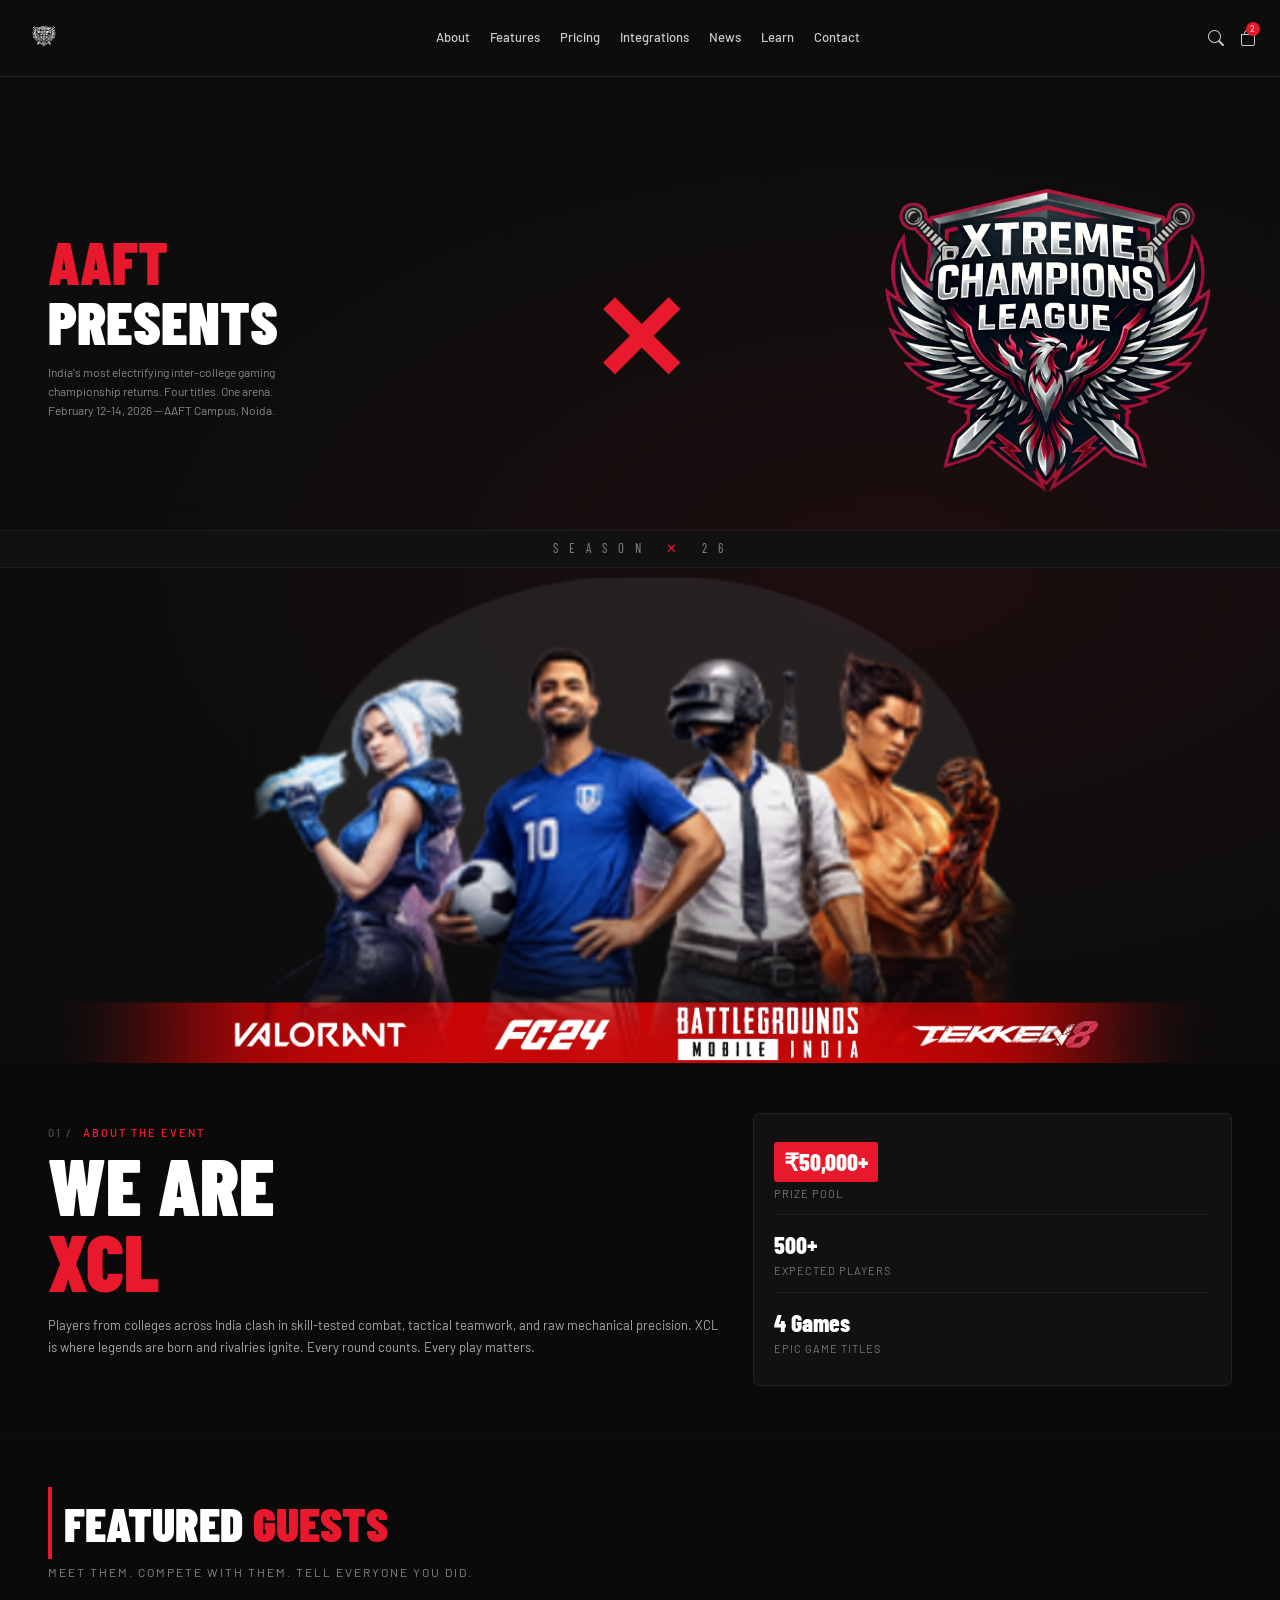
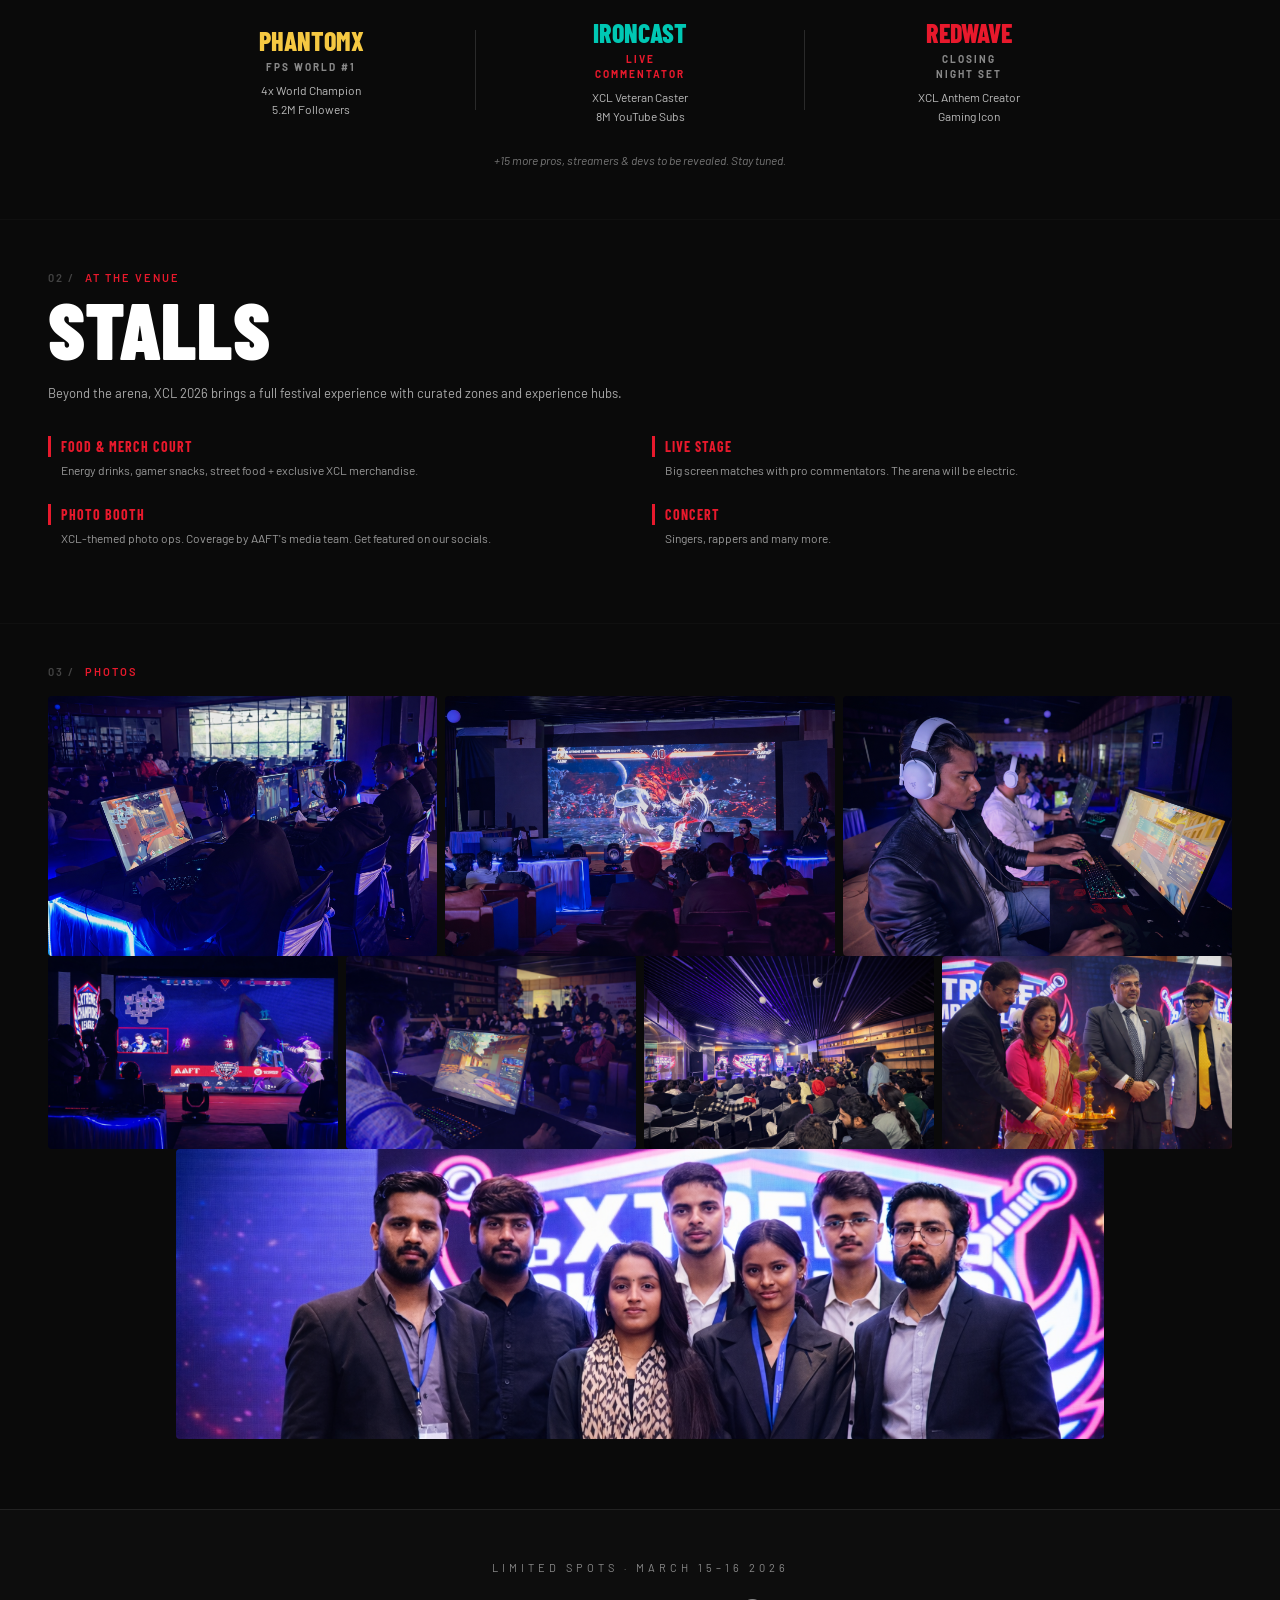
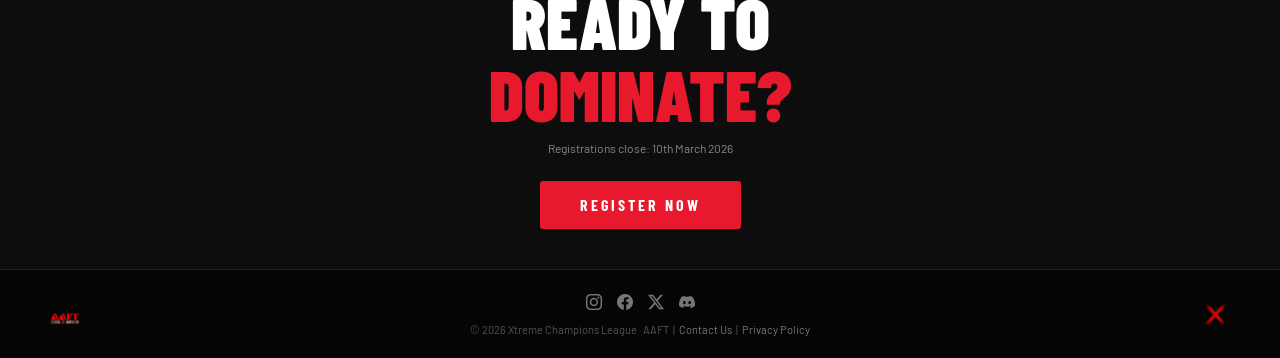
==== index.html @ 791c1e03 "Add initial index.html for XCL event webpage This is the initial commit of the index.html file, whic" ====
<!DOCTYPE html>
<html lang="en">
<head>
  <meta charset="UTF-8" />
  <meta name="viewport" content="width=device-width, initial-scale=1.0"/>
  <title>XCL – Xtreme Champions League</title>
  <link href="https://cdn.jsdelivr.net/npm/bootstrap@5.3.3/dist/css/bootstrap.min.css" rel="stylesheet"/>
  <link href="https://fonts.googleapis.com/css2?family=Barlow+Condensed:wght@400;600;700;800;900&family=Barlow:wght@400;500;600&display=swap" rel="stylesheet"/>
  <link rel="stylesheet" href="https://cdn.jsdelivr.net/npm/bootstrap-icons@1.11.3/font/bootstrap-icons.min.css"/>
  <link rel="stylesheet" href="style.css">
</head>
<body>


<!-- ════════════════════════════════════════════════════════════
     NAVBAR
     Logo left · nav links centre · search + cart right
     ════════════════════════════════════════════════════════════ -->
<nav class="top-nav">
  <div class="container-fluid px-4">
    <div class="d-flex align-items-center justify-content-between">

      <img src="images/LOGO B-W.png" height="56" alt="AAFT" class="me-4">

      <div class="d-none d-md-flex">
        <a class="nav-link" href="#">About</a>
        <a class="nav-link" href="#">Features</a>
        <a class="nav-link" href="#">Pricing</a>
        <a class="nav-link" href="#">Integrations</a>
        <a class="nav-link" href="#">News</a>
        <a class="nav-link" href="#">Learn</a>
        <a class="nav-link" href="#">Contact</a>
      </div>

      <div class="d-flex align-items-center gap-3">
        <a href="#" style="color:#ccc;"><i class="bi bi-search"></i></a>
        <a href="#" class="position-relative" style="color:#ccc;">
          <i class="bi bi-bag"></i>
          <span class="cart-badge">2</span>
        </a>
      </div>

    </div>
  </div>
</nav>


<!-- ════════════════════════════════════════════════════════════
     HERO
     Three-column layout: text | ✕ | XCL logo
     Below: season bar → full-width character art
     ════════════════════════════════════════════════════════════ -->
<section class="hero-section">
  <div class="container-fluid px-4 px-md-5">
    <div class="row align-items-center py-4">

      <!-- Left: AAFT PRESENTS text + event description -->
      <div class="col-12 col-md-4 mb-4 mb-md-0">
        <div class="hero-presents">
          <span class="aaft-red">AAFT</span><br>PRESENTS
        </div>
        <p class="hero-desc">
          India's most electrifying inter-college gaming championship returns.
          Four titles. One arena.<br>
          February 12–14, 2026 — AAFT Campus, Noida.
        </p>
      </div>

      <!-- Centre: large ✕ separator -->
      <div class="col-12 col-md-4 text-center mb-4 mb-md-0">
        <div class="hero-x">✕</div>
      </div>

      <!-- Right: XCL logo mark -->
      <div class="col-12 col-md-4 text-center">
        <img src="images/xcl 2.0 final (1).png" class="xcl-logo-img" alt="Xtreme Champions League">
      </div>

    </div>
  </div>

  <!-- Season identifier strip -->
  <div class="season-bar">
    S E A S O N &nbsp; <span>✕</span> &nbsp; 2 6
  </div>

  <!-- Full-width game character artwork -->
  <div class="hero-characters">
    <img src="images/GAME PLAYER.png" alt="Game Characters">
  </div>

</section>


<!-- ════════════════════════════════════════════════════════════
     ABOUT — WE ARE XCL   [01 / 03]
     Left: headline + copy · Right: key stats card
     ════════════════════════════════════════════════════════════ -->
<section class="about-section">
  <div class="container-fluid px-4 px-md-5">
    <div class="row align-items-center">

      <div class="col-md-7">
        <div class="section-label"><span class="section-number">01 /</span> ABOUT THE EVENT</div>
        <div class="big-title">
          WE ARE<br>
          <span class="red">XCL</span>
        </div>
        <p class="about-desc">
          Players from colleges across India clash in skill-tested combat, tactical teamwork,
          and raw mechanical precision. XCL is where legends are born and rivalries ignite.
          Every round counts. Every play matters.
        </p>
      </div>

      <div class="col-md-5 mt-4 mt-md-0">
        <div class="stats-card">
          <div class="stat-item">
            <div class="stat-value highlight">₹50,000+</div>
            <div class="stat-label mt-1">Prize pool</div>
          </div>
          <div class="stat-item">
            <div class="stat-value">500+</div>
            <div class="stat-label">Expected players</div>
          </div>
          <div class="stat-item">
            <div class="stat-value">4 Games</div>
            <div class="stat-label">Epic game titles</div>
          </div>
        </div>
      </div>

    </div>
  </div>
</section>

<hr class="section-divider"/>


<!-- ════════════════════════════════════════════════════════════
     FEATURED GUESTS
     Red left-border heading · three guests · vertical dividers
     Name colours: gold / teal / red
     ════════════════════════════════════════════════════════════ -->
<section class="guests-section">
  <div class="container-fluid px-4 px-md-5">

    <div class="section-header-line mb-0">
      <div class="section-title-guests">FEATURED <span class="red">GUESTS</span></div>
    </div>
    <div class="guests-sub mt-1">MEET THEM. COMPETE WITH THEM. TELL EVERYONE YOU DID.</div>

    <div class="row g-0 align-items-center justify-content-center">

      <div class="col-12 col-sm-4 col-md-3">
        <div class="guest-card">
          <div class="guest-name gold">PhantomX</div>
          <div class="guest-tag">FPS WORLD #1</div>
          <div class="guest-desc-line">4x World Champion</div>
          <div class="guest-desc-line">5.2M Followers</div>
        </div>
      </div>

      <div class="col-auto d-none d-sm-flex align-items-center px-3">
        <div style="width:1px; height:80px; background:#2a2a2a;"></div>
      </div>

      <div class="col-12 col-sm-4 col-md-3 mt-3 mt-sm-0">
        <div class="guest-card">
          <div class="guest-name teal">IronCast</div>
          <div class="guest-tag red-tag">LIVE<br>COMMENTATOR</div>
          <div class="guest-desc-line">XCL Veteran Caster</div>
          <div class="guest-desc-line">8M YouTube Subs</div>
        </div>
      </div>

      <div class="col-auto d-none d-sm-flex align-items-center px-3">
        <div style="width:1px; height:80px; background:#2a2a2a;"></div>
      </div>

      <div class="col-12 col-sm-4 col-md-3 mt-3 mt-sm-0">
        <div class="guest-card">
          <div class="guest-name red-name">RedWave</div>
          <div class="guest-tag">CLOSING<br>NIGHT SET</div>
          <div class="guest-desc-line">XCL Anthem Creator</div>
          <div class="guest-desc-line">Gaming Icon</div>
        </div>
      </div>

    </div>

    <div class="guests-more">
      +15 more pros, streamers &amp; devs to be revealed. Stay tuned.
    </div>

  </div>
</section>

<hr class="section-divider"/>


<!-- ════════════════════════════════════════════════════════════
     STALLS — AT THE VENUE   [02 / 03]
     ════════════════════════════════════════════════════════════ -->
<section class="stalls-section">
  <div class="container-fluid px-4 px-md-5">

    <div class="section-label"><span class="section-number">02 /</span> AT THE VENUE</div>
    <div class="big-title mb-3">STALLS</div>
    <p class="stalls-desc">
      Beyond the arena, XCL 2026 brings a full festival experience with curated zones and experience hubs.
    </p>

    <div class="row">
      <div class="col-md-6">
        <div class="stall-item">
          <div class="stall-item-title">Food &amp; Merch Court</div>
          <div class="stall-item-desc">Energy drinks, gamer snacks, street food + exclusive XCL merchandise.</div>
        </div>
        <div class="stall-item">
          <div class="stall-item-title">Photo Booth</div>
          <div class="stall-item-desc">XCL-themed photo ops. Coverage by AAFT's media team. Get featured on our socials.</div>
        </div>
      </div>
      <div class="col-md-6">
        <div class="stall-item">
          <div class="stall-item-title">Live Stage</div>
          <div class="stall-item-desc">Big screen matches with pro commentators. The arena will be electric.</div>
        </div>
        <div class="stall-item">
          <div class="stall-item-title">Concert</div>
          <div class="stall-item-desc">Singers, rappers and many more.</div>
        </div>
      </div>
    </div>

  </div>
</section>

<hr class="section-divider"/>


<!-- ════════════════════════════════════════════════════════════
     PHOTOS — EVENT GALLERY   [03 / 03]
     8 images distributed across 3 rows:
       Row 1 → 3 images  (col-4 each)   — images 1, 2, 3
       Row 2 → 4 images  (col-3 each)   — images 4, 5, 6, 7
       Row 3 → 1 image   (col-12)       — image 8 full-width

     Each image MUST be inside a col wrapper so Bootstrap
     grid gutters and widths apply correctly.
     ════════════════════════════════════════════════════════════ -->
<section class="photos-section">
  <div class="container-fluid px-4 px-md-5">

    <div class="section-label mb-3"><span class="section-number">03 /</span> PHOTOS</div>

    <!-- Row 1: 3 equal columns — images 1, 2, 3 -->
    <div class="row g-2 align-items-center justify-content-center">
      <div class="col-4">
        <img src="images/image1.png" class="w-100 h-100 object-fit-cover rounded-1" alt="Event Photo 1">
      </div>
      <div class="col-4">
        <img src="images/image2.png" class="w-100 h-100 object-fit-cover rounded-1" alt="Event Photo 2">
      </div>
      <div class="col-4">
        <img src="images/image3.png" class="w-100 h-100 object-fit-cover rounded-1" alt="Event Photo 3">
      </div>
    </div>

    <!-- Row 2: 4 equal columns — images 4, 5, 6, 7 -->
    <div class="row g-2 align-items-center justify-content-center">
      <div class="col-3">
        <img src="images/image4.png" class="w-100 h-100 object-fit-cover rounded-1" alt="Event Photo 4">
      </div>
      <div class="col-3">
        <img src="images/image5.png" class="w-100 h-100 object-fit-cover rounded-1" alt="Event Photo 5">
      </div>
      <div class="col-3">
        <img src="images/image6.png" class="w-100 h-100 object-fit-cover rounded-1" alt="Event Photo 6">
      </div>
      <div class="col-3">
        <img src="images/image7.png" class="w-100 h-100 object-fit-cover rounded-1" alt="Event Photo 7">
      </div>
    </div>

    <!-- Row 3: single photo aligned to same width as CTA -->
    <div class="container">
      <div class="row g-2 align-items-center justify-content-center">
        <div class="col-12 col-lg-10">
          <img src="images/image8.png" class="w-100 object-fit-cover rounded-1" alt="Event Photo 8">
        </div>
      </div>
    </div>

  </div>
</section>


<!-- ════════════════════════════════════════════════════════════
     CTA — REGISTER NOW
     ════════════════════════════════════════════════════════════ -->
<section class="cta-section">
  <div class="container">
    <div class="cta-limited">LIMITED SPOTS · MARCH 15–16 2026</div>
    <div class="cta-title">
      READY TO<br>
      <span class="red">DOMINATE?</span>
    </div>
    <div class="cta-sub">Registrations close: 10th March 2026</div>
    <a href="#" class="btn-register">REGISTER NOW</a>
  </div>
</section>


<!-- ════════════════════════════════════════════════════════════
     FOOTER
     ════════════════════════════════════════════════════════════ -->
<footer class="footer">
  <div class="container-fluid px-4 px-md-5">
    <div class="row align-items-center">

      <div class="col-auto">
        <img src="images/AAFT LOGO.png" height="48" alt="AAFT">
      </div>

      <div class="col text-center">
        <div class="footer-social mb-2">
          <a href="#" aria-label="Instagram"><i class="bi bi-instagram"></i></a>
          <a href="#" aria-label="Facebook"><i class="bi bi-facebook"></i></a>
          <a href="#" aria-label="X / Twitter"><i class="bi bi-twitter-x"></i></a>
          <a href="#" aria-label="Discord"><i class="bi bi-discord"></i></a>
        </div>
        <div class="footer-copy">
          © 2026 Xtreme Champions League · AAFT &nbsp;|&nbsp;
          <a href="#">Contact Us</a> &nbsp;|&nbsp;
          <a href="#">Privacy Policy</a>
        </div>
      </div>

      <div class="col-auto">
        <img src="images/X.png" height="48" alt="XCL">
      </div>

    </div>
  </div>
</footer>


<script src="https://cdn.jsdelivr.net/npm/bootstrap@5.3.3/dist/js/bootstrap.bundle.min.js"></script>
</body>
</html>
---- style.css ----
/* ============================================================
   XCL – XTREME CHAMPIONS LEAGUE  |  style.css
   ============================================================ */


/* ------------------------------------------------------------
   DESIGN TOKENS
   ------------------------------------------------------------ */
:root {
  --red:    #e8192c;
  --dark:   #0a0a0a;
  --darker: #050505;
  --card:   #111111;
  --border: #222222;
  --muted:  #888888;
}


/* ------------------------------------------------------------
   GLOBAL RESET & BASE
   ------------------------------------------------------------ */
* { box-sizing: border-box; }

body {
  background: var(--dark);
  color: #fff;
  font-family: 'Barlow', sans-serif;
  margin: 0;
}

h1, h2, h3, h4, h5 {
  font-family: 'Barlow Condensed', sans-serif;
  text-transform: uppercase;
}


/* ------------------------------------------------------------
   NAVBAR
   ------------------------------------------------------------ */
.top-nav {
  background: #0d0d0d;
  border-bottom: 1px solid var(--border);
  padding: 10px 0;
}

.top-nav .nav-link {
  color: #ccc;
  font-size: 13px;
  font-weight: 500;
  padding: 4px 10px;
}
.top-nav .nav-link:hover { color: #fff; }

.cart-badge {
  background: var(--red);
  color: #fff;
  font-size: 9px;
  border-radius: 50%;
  width: 14px;
  height: 14px;
  display: flex;
  align-items: center;
  justify-content: center;
  position: absolute;
  top: -4px;
  right: -4px;
}


/* ------------------------------------------------------------
   HERO SECTION
   ------------------------------------------------------------ */
.hero-section {
  background: #0d0d0d;
  padding: 60px 0 0;
  position: relative;
  overflow: hidden;
}

.hero-section::before {
  content: '';
  position: absolute;
  inset: 0;
  background: radial-gradient(ellipse at 70% 50%, rgba(232,25,44,0.08) 0%, transparent 60%);
  pointer-events: none;
  z-index: 1;
}

.hero-section .container-fluid { position: relative; z-index: 2; }

.hero-presents {
  font-family: 'Barlow Condensed', sans-serif;
  font-weight: 900;
  font-size: clamp(36px, 6vw, 60px);
  line-height: 1;
  text-transform: uppercase;
}
.hero-presents .aaft-red { color: var(--red); }

/* Large centred ✕ — single definition, no duplicate */
.hero-x {
  font-size: clamp(60px, 10vw, 120px);
  color: var(--red);
  font-weight: 900;
  line-height: 1;
}

.xcl-logo-img {
  max-width: 340px;
  width: 100%;
  height: auto;
}

.hero-desc {
  font-size: 12px;
  color: var(--muted);
  line-height: 1.6;
  max-width: 300px;
  margin-top: 12px;
}

.season-bar {
  background: #111;
  border-top: 1px solid #1e1e1e;
  border-bottom: 1px solid #1e1e1e;
  padding: 8px 0;
  text-align: center;
  font-family: 'Barlow Condensed', sans-serif;
  font-size: 13px;
  letter-spacing: 4px;
  color: #888;
  position: relative;
  z-index: 2;
}
.season-bar span { color: var(--red); }

.hero-characters {
  position: relative;
  z-index: 2;
  display: flex;
  justify-content: center;
  align-items: flex-end;
  width: 100%;
  overflow: hidden;
  margin-top: 10px;
}

.hero-characters img {
  width: 100%;
  max-width: 1200px;
  height: auto;
  max-height: 60vh;
  object-fit: contain;
  display: block;
}


/* ------------------------------------------------------------
   SECTION DIVIDER
   ------------------------------------------------------------ */
.section-divider {
  border: none;
  border-top: 1px solid var(--border);
  margin: 0;
}


/* ------------------------------------------------------------
   ABOUT SECTION — "WE ARE XCL"  [01 / 03]
   ------------------------------------------------------------ */
.about-section { padding: 50px 0; }

.section-label {
  font-size: 11px;
  font-weight: 600;
  letter-spacing: 2px;
  color: var(--red);
  text-transform: uppercase;
  margin-bottom: 4px;
}

.section-number {
  color: #444;
  margin-right: 6px;
}

.big-title {
  font-family: 'Barlow Condensed', sans-serif;
  font-weight: 900;
  font-size: clamp(52px, 8vw, 80px);
  line-height: 0.95;
  text-transform: uppercase;
}
.big-title .red { color: var(--red); }

.about-desc {
  font-size: 13px;
  color: #aaa;
  line-height: 1.7;
  margin-top: 16px;
}

.stats-card {
  background: var(--card);
  border: 1px solid var(--border);
  border-radius: 6px;
  padding: 16px 20px;
}

.stat-item {
  padding: 12px 0;
  border-bottom: 1px solid #1e1e1e;
}
.stat-item:last-child { border-bottom: none; }

.stat-value {
  font-family: 'Barlow Condensed', sans-serif;
  font-weight: 800;
  font-size: 24px;
  color: #fff;
}

.stat-value.highlight {
  background: var(--red);
  padding: 2px 10px;
  border-radius: 3px;
  display: inline-block;
}

.stat-label {
  font-size: 11px;
  color: #777;
  text-transform: uppercase;
  letter-spacing: 1px;
}


/* ------------------------------------------------------------
   FEATURED GUESTS
   ------------------------------------------------------------ */
.guests-section { padding: 50px 0; }

.section-header-line {
  border-left: 4px solid var(--red);
  padding-left: 12px;
  margin-bottom: 8px;
}

.section-title-guests {
  font-family: 'Barlow Condensed', sans-serif;
  font-weight: 900;
  font-size: clamp(30px, 5vw, 48px);
  text-transform: uppercase;
}
.section-title-guests .red { color: var(--red); }

.guests-sub {
  font-size: 12px;
  color: #888;
  text-transform: uppercase;
  letter-spacing: 2px;
  margin-bottom: 32px;
}

.guest-card { text-align: center; padding: 0 10px; }

.guest-name {
  font-family: 'Barlow Condensed', sans-serif;
  font-weight: 800;
  font-size: 26px;
  text-transform: uppercase;
}
.guest-name.gold     { color: #f5c842; }
.guest-name.teal     { color: #00c8b4; }
.guest-name.red-name { color: var(--red); }

.guest-tag {
  font-size: 10px;
  font-weight: 700;
  letter-spacing: 2px;
  color: #888;
  text-transform: uppercase;
  margin-bottom: 6px;
}
.guest-tag.red-tag { color: var(--red); }

.guest-desc-line {
  font-size: 12px;
  color: #bbb;
  line-height: 1.6;
}

.guests-more {
  font-size: 12px;
  color: #777;
  text-align: center;
  margin-top: 24px;
  font-style: italic;
}


/* ------------------------------------------------------------
   STALLS — AT THE VENUE  [02 / 03]
   ------------------------------------------------------------ */
.stalls-section { padding: 50px 0; }

.stalls-desc {
  font-size: 13px;
  color: #aaa;
  line-height: 1.7;
  margin-bottom: 32px;
}

.stall-item { margin-bottom: 24px; }

.stall-item-title {
  font-family: 'Barlow Condensed', sans-serif;
  font-weight: 700;
  font-size: 14px;
  color: var(--red);
  text-transform: uppercase;
  letter-spacing: 1px;
  margin-bottom: 4px;
  padding-left: 10px;
  border-left: 3px solid var(--red);
}

.stall-item-desc {
  font-size: 12px;
  color: #999;
  line-height: 1.6;
  padding-left: 13px;
}


/* ------------------------------------------------------------
   PHOTOS — EVENT GALLERY  [03 / 03]

   Layout: 8 images across 3 rows
     Row 1 → 3 images (col-4)   height: 200px
     Row 2 → 4 images (col-3)   height: 150px
     Row 3 → 1 image  (col-12)  height: 200px

   The row itself has a fixed height; col divs are set to
   height:100% so the img can fill them with object-fit:cover.
   ------------------------------------------------------------ */
.photos-section { padding: 40px 0; }

/* FIX: height is on the .row, not a placeholder.
   col children and their imgs inherit height:100% to fill it. */
.photo-row-1 {
  height: 200px;
}
.photo-row-2 {
  height: 150px;
}
.photo-row-3 {
  /* allow the image to size naturally within its column/container */
  height: auto;
}

/* reset row3 image rules; other rows retain fixed heights */
.photo-row-1 > div,
.photo-row-2 > div {
  height: 120%;
}

/* Images fill their column completely */
.photo-row-1 img,
.photo-row-2 img,
.photo-row-3 img {
  width: 100%;
  height: 120%;
  object-fit: cover;
  display: block;
  border-radius: 4px;
}


/* ------------------------------------------------------------
   CTA — REGISTER NOW
   ------------------------------------------------------------ */
.cta-section {
  background: #0d0d0d;
  margin-top: 30px;
  padding: 50px 0 40px;
  text-align: center;
  border-top: 1px solid var(--border);
}

.cta-limited {
  font-size: 11px;
  letter-spacing: 4px;
  color: #888;
  text-transform: uppercase;
  margin-bottom: 8px;
}

.cta-title {
  font-family: 'Barlow Condensed', sans-serif;
  font-weight: 900;
  font-size: clamp(40px, 7vw, 72px);
  line-height: 1;
  text-transform: uppercase;
}
.cta-title .red { color: var(--red); }

.cta-sub {
  font-size: 12px;
  color: #888;
  margin: 10px 0 24px;
}

.btn-register {
  background: var(--red);
  color: #fff;
  font-family: 'Barlow Condensed', sans-serif;
  font-weight: 700;
  font-size: 16px;
  letter-spacing: 3px;
  text-transform: uppercase;
  padding: 12px 40px;
  border: none;
  border-radius: 3px;
  cursor: pointer;
  display: inline-block;
  text-decoration: none;
}
.btn-register:hover {
  background: #c1121f;
  color: #fff;
}


/* ------------------------------------------------------------
   FOOTER
   ------------------------------------------------------------ */
.footer {
  background: var(--darker);
  border-top: 1px solid var(--border);
  padding: 20px 0;
}

.footer-social a {
  color: #777;
  font-size: 16px;
  margin: 0 6px;
  transition: color .2s;
}
.footer-social a:hover { color: #fff; }

.footer-copy {
  font-size: 11px;
  color: #555;
  text-align: center;
}
.footer-copy a { color: #777; text-decoration: none; }


/* ============================================================
   MOBILE RESPONSIVE — tablets and below
   ============================================================ */
@media (max-width: 768px) {
  
  /* Navbar adjustments */
  .top-nav {
    padding: 8px 0;
  }
  
  .top-nav img {
    height: 40px !important;
  }
  
  .top-nav .nav-link {
    font-size: 12px;
    padding: 4px 8px;
  }
  
  /* Hero section — stack vertically */
  .hero-section {
    padding: 40px 0 0;
  }
  
  .hero-presents {
    font-size: clamp(28px, 5vw, 40px);
  }
  
  .hero-x {
    font-size: clamp(40px, 8vw, 80px);
    margin: 20px 0;
  }
  
  .hero-desc {
    font-size: 11px;
    max-width: 100%;
  }
  
  .hero-characters img {
    max-height: 40vh;
  }
  
  .season-bar {
    font-size: 11px;
    letter-spacing: 2px;
    padding: 6px 0;
  }
  
  /* About section */
  .about-section {
    padding: 40px 0;
  }
  
  .big-title {
    font-size: clamp(36px, 6vw, 52px);
  }
  
  .about-desc {
    font-size: 12px;
  }
  
  .stats-card {
    padding: 12px 16px;
  }
  
  .stat-value {
    font-size: 20px;
  }
  
  /* Guests section */
  .guests-section {
    padding: 40px 0;
  }
  
  .section-title-guests {
    font-size: clamp(24px, 4vw, 32px);
  }
  
  .guests-sub {
    font-size: 11px;
    letter-spacing: 1px;
    margin-bottom: 24px;
  }
  
  .guest-card {
    padding: 0 8px;
    margin-bottom: 24px;
  }
  
  .guest-name {
    font-size: 20px;
  }
  
  .guest-tag {
    font-size: 9px;
    letter-spacing: 1px;
  }
  
  .guest-desc-line {
    font-size: 11px;
  }
  
  /* Hide vertical dividers on mobile */
  .guests-section .col-auto {
    display: none !important;
  }
  
  /* Stalls section */
  .stalls-section {
    padding: 40px 0;
  }
  
  .big-title {
    margin-bottom: 16px;
  }
  
  .stalls-desc {
    font-size: 12px;
    margin-bottom: 24px;
  }
  
  .stall-item {
    margin-bottom: 20px;
  }
  
  .stall-item-title {
    font-size: 12px;
  }
  
  .stall-item-desc {
    font-size: 11px;
  }
  
  /* Photos section — make gallery mobile-friendly */
  .photos-section {
    padding: 30px 0;
  }
  
  .section-label {
    font-size: 10px;
  }
  
  .photo-row-1,
  .photo-row-2 {
    height: 120px;
    margin-bottom: 8px !important;
  }
  
  .photo-row-1 > div,
  .photo-row-2 > div {
    height: 100%;
  }
  
  .photo-row-1 img,
  .photo-row-2 img,
  .photo-row-3 img {
    height: 100%;
  }
  
  /* CTA section */
  .cta-section {
    padding: 40px 0 30px;
    margin-top: 20px;
  }
  
  .cta-limited {
    font-size: 10px;
    margin-bottom: 6px;
  }
  
  .cta-title {
    font-size: clamp(32px, 6vw, 48px);
  }
  
  .cta-sub {
    font-size: 11px;
    margin: 8px 0 20px;
  }
  
  .btn-register {
    font-size: 14px;
    padding: 14px 32px;
    letter-spacing: 2px;
  }
  
  /* Footer adjustments */
  .footer {
    padding: 16px 0;
  }
  
  .footer-social a {
    font-size: 14px;
    margin: 0 8px;
  }
  
  .footer-copy {
    font-size: 10px;
  }
}

/* Extra small screens — phones */
@media (max-width: 480px) {
  
  /* Container padding */
  body {
    overflow-x: hidden;
  }
  
  .container-fluid {
    padding-left: 12px !important;
    padding-right: 12px !important;
  }
  
  /* Navbar */
  .top-nav img {
    height: 36px !important;
  }
  
  /* Hero section */
  .hero-section {
    padding: 30px 0 0;
  }
  
  .hero-presents {
    font-size: clamp(24px, 4vw, 32px);
  }
  
  .hero-x {
    font-size: clamp(32px, 6vw, 60px);
    margin: 16px 0;
  }
  
  .xcl-logo-img {
    max-width: 160px;
  }
  
  .hero-desc {
    font-size: 10px;
    line-height: 1.5;
  }
  
  .hero-characters img {
    max-height: 30vh;
  }
  
  /* Section labels and titles */
  .section-label {
    font-size: 9px;
  }
  
  .big-title {
    font-size: clamp(28px, 5vw, 36px);
    line-height: 0.9;
  }
  
  .section-title-guests {
    font-size: clamp(20px, 3vw, 28px);
  }
  
  .about-desc,
  .stalls-desc {
    font-size: 11px;
  }
  
  /* Guest cards */
  .guest-name {
    font-size: 18px;
  }
  
  /* Photos */
  .photo-row-1,
  .photo-row-2 {
    height: 100px;
    gap: 6px !important;
  }
  
  /* CTA */
  .cta-title {
    font-size: clamp(26px, 5vw, 36px);
  }
  
  .btn-register {
    font-size: 12px;
    padding: 12px 28px;
  }
}
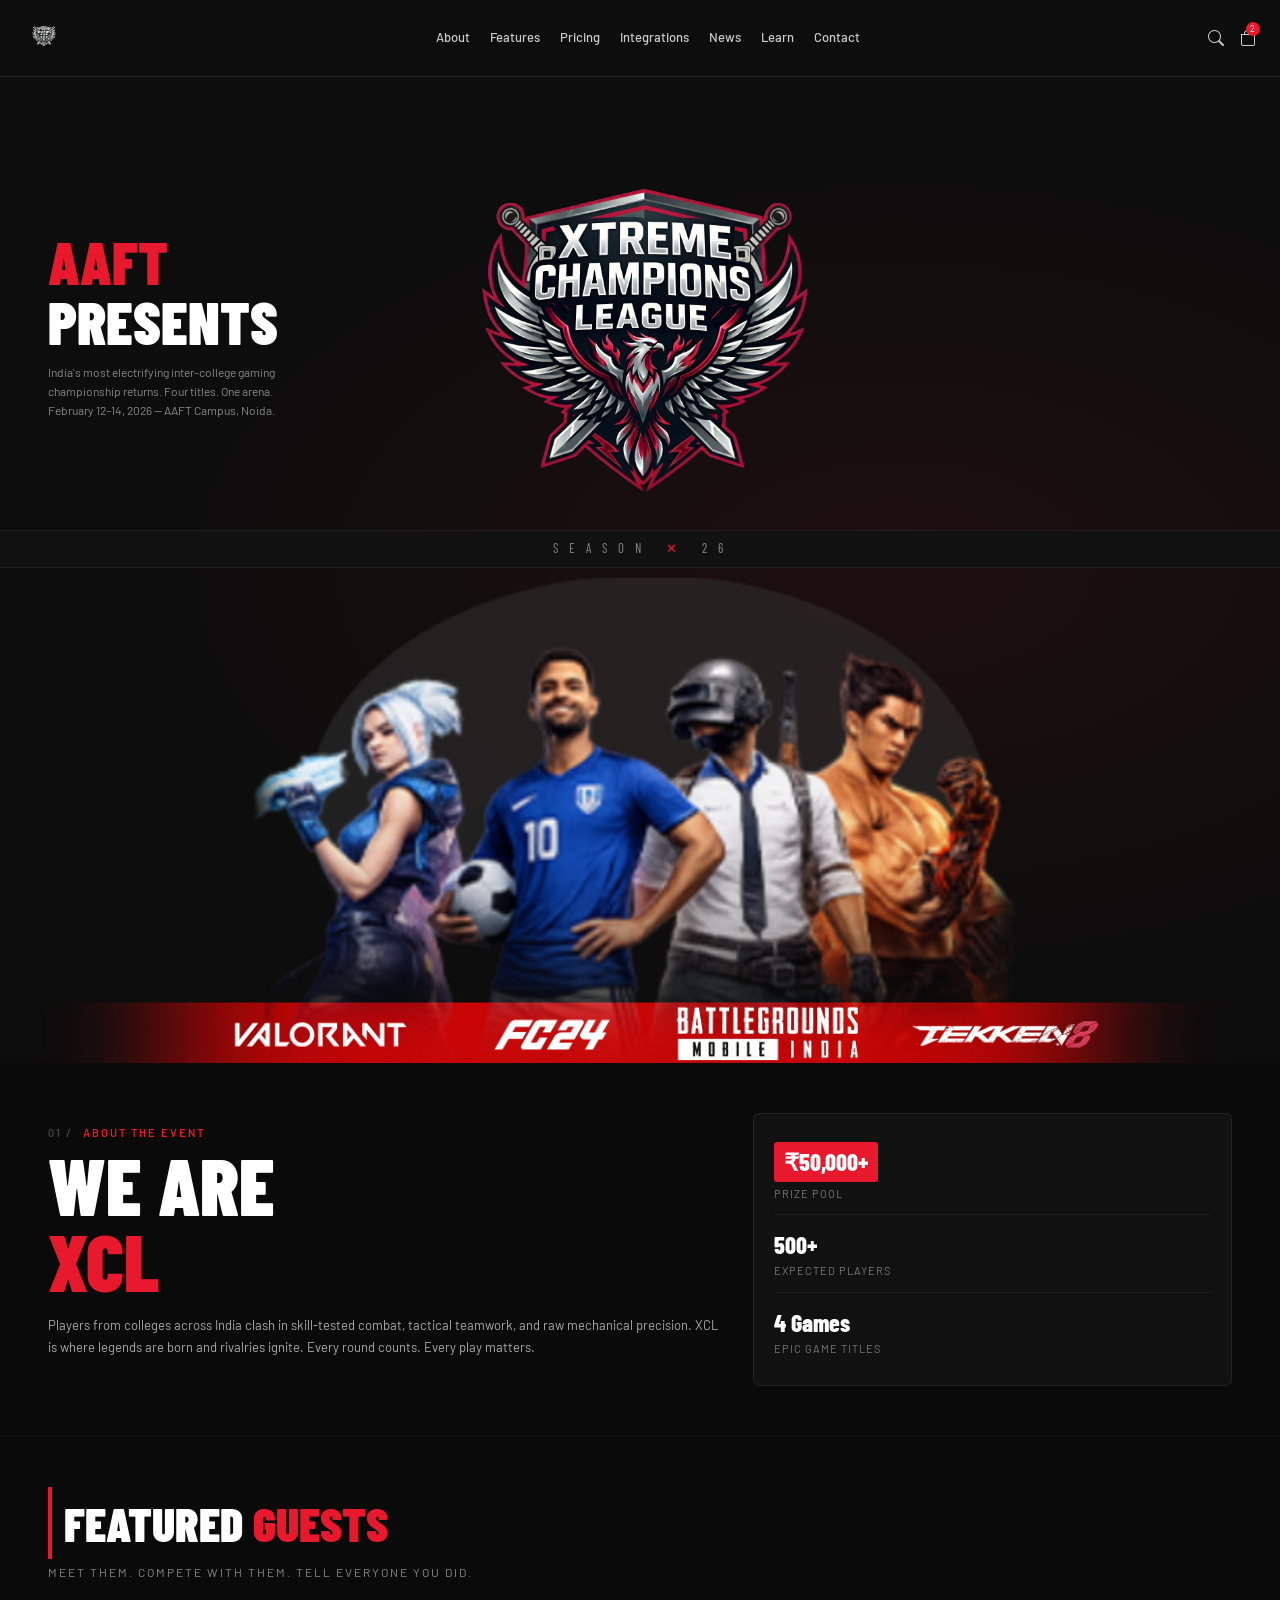
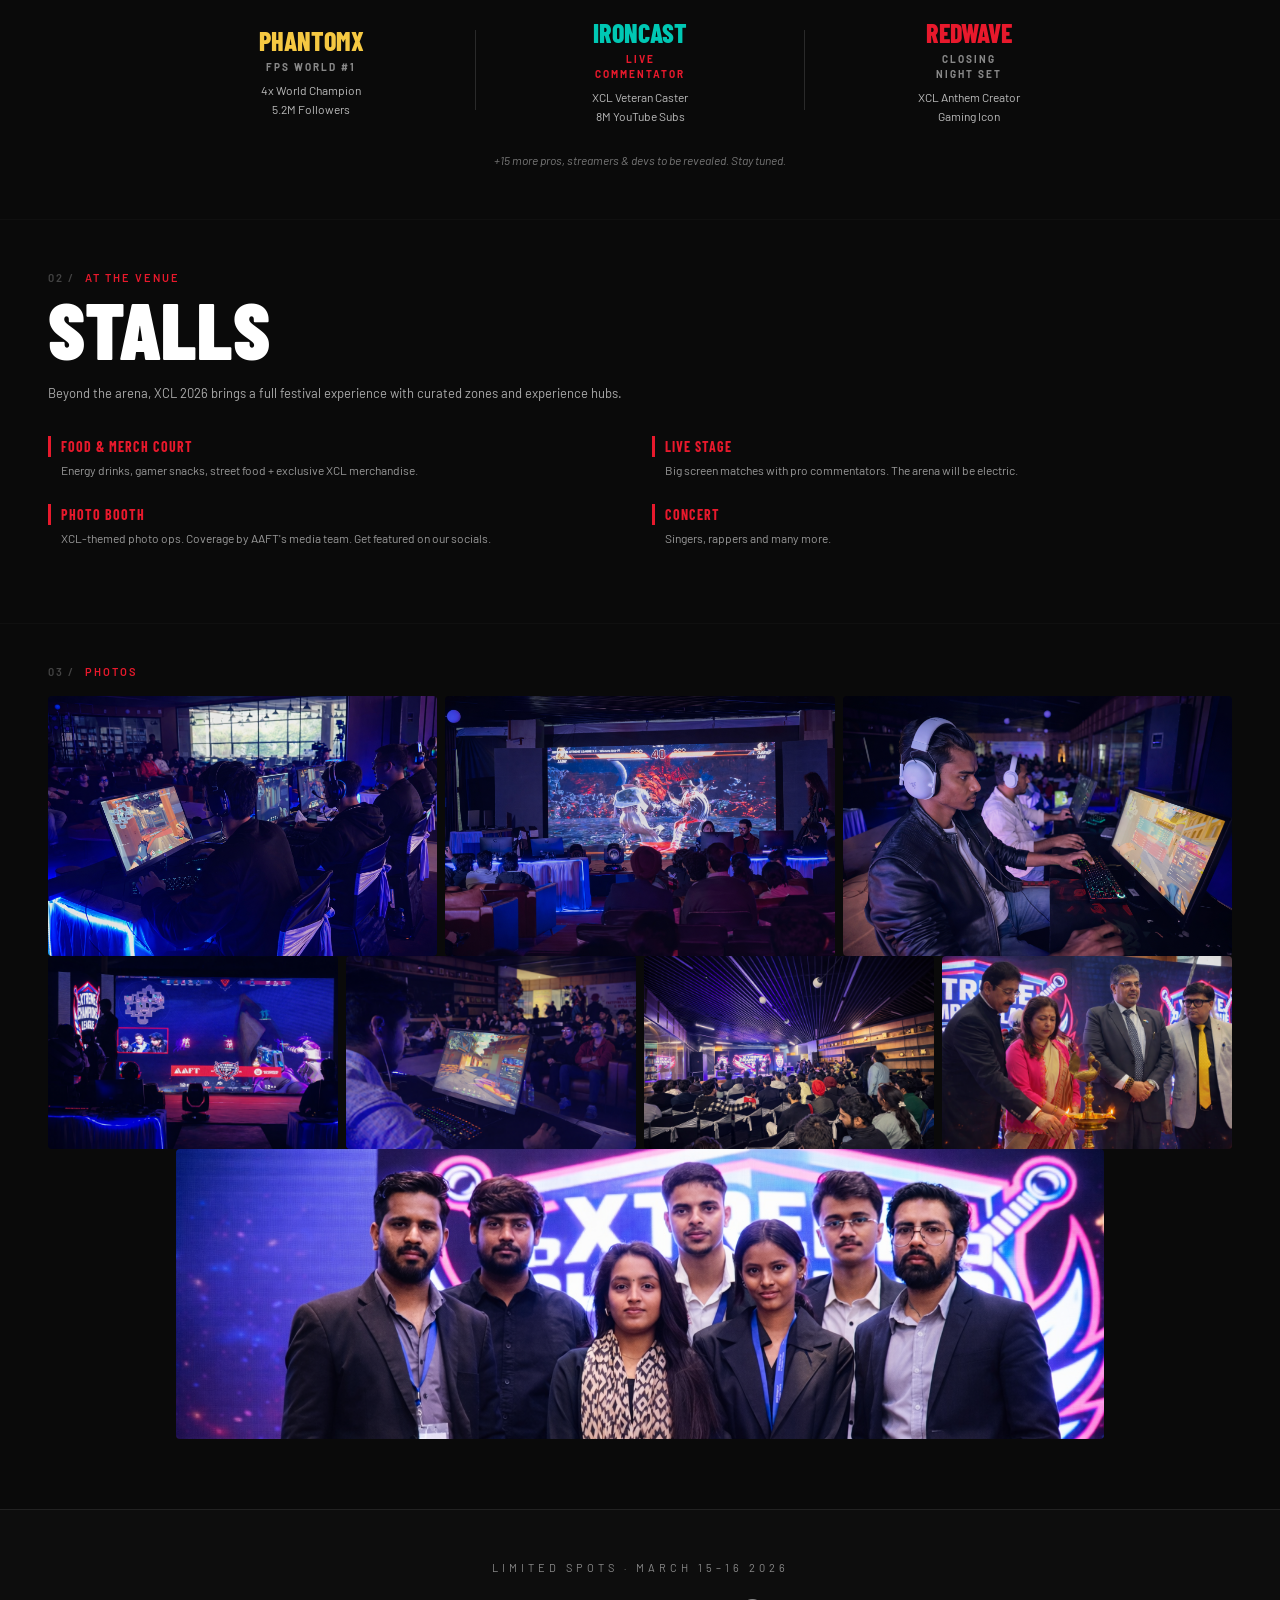
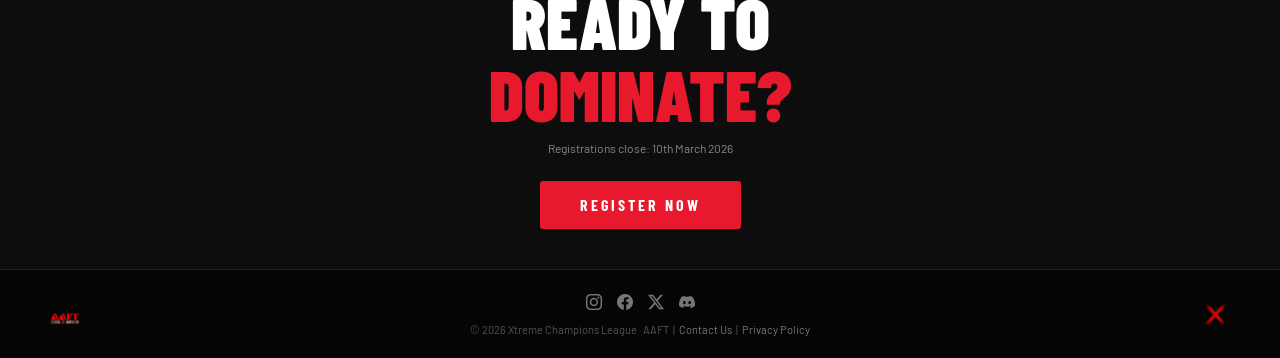
==== commit ab1f4784: "Update index.html with div comment and style Commented out a div element and added a style attribute" ====
--- a/index.html
+++ b/index.html
@@ -67,9 +67,9 @@
       </div>
 
       <!-- Centre: large ✕ separator -->
-      <div class="col-12 col-md-4 text-center mb-4 mb-md-0">
+      <!-- <div class="col-12 col-md-4 text-center mb-4 mb-md-0">
         <div class="hero-x">✕</div>
-      </div>
+      </div> -->
 
       <!-- Right: XCL logo mark -->
       <div class="col-12 col-md-4 text-center">
@@ -98,7 +98,7 @@
      ════════════════════════════════════════════════════════════ -->
 <section class="about-section">
   <div class="container-fluid px-4 px-md-5">
-    <div class="row align-items-center">
+    <div class="row align-items-center" style>
 
       <div class="col-md-7">
         <div class="section-label"><span class="section-number">01 /</span> ABOUT THE EVENT</div>
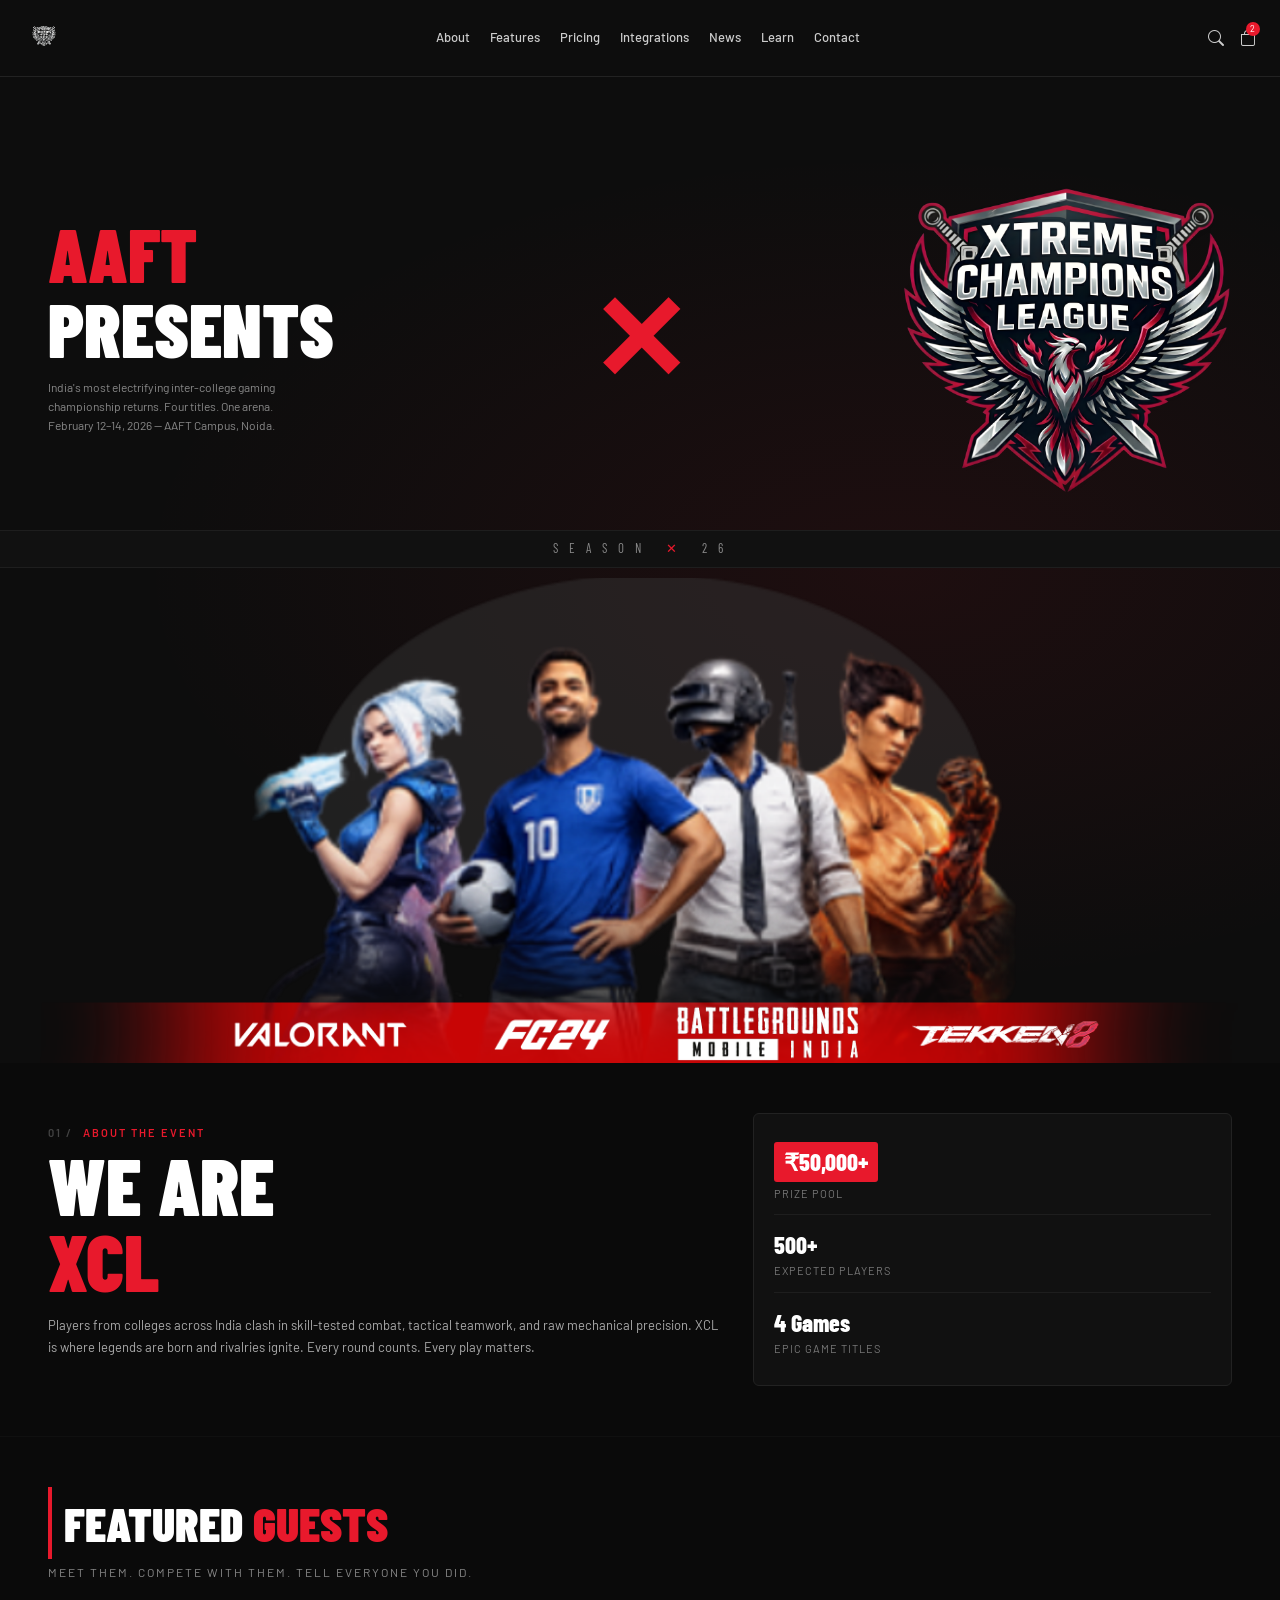
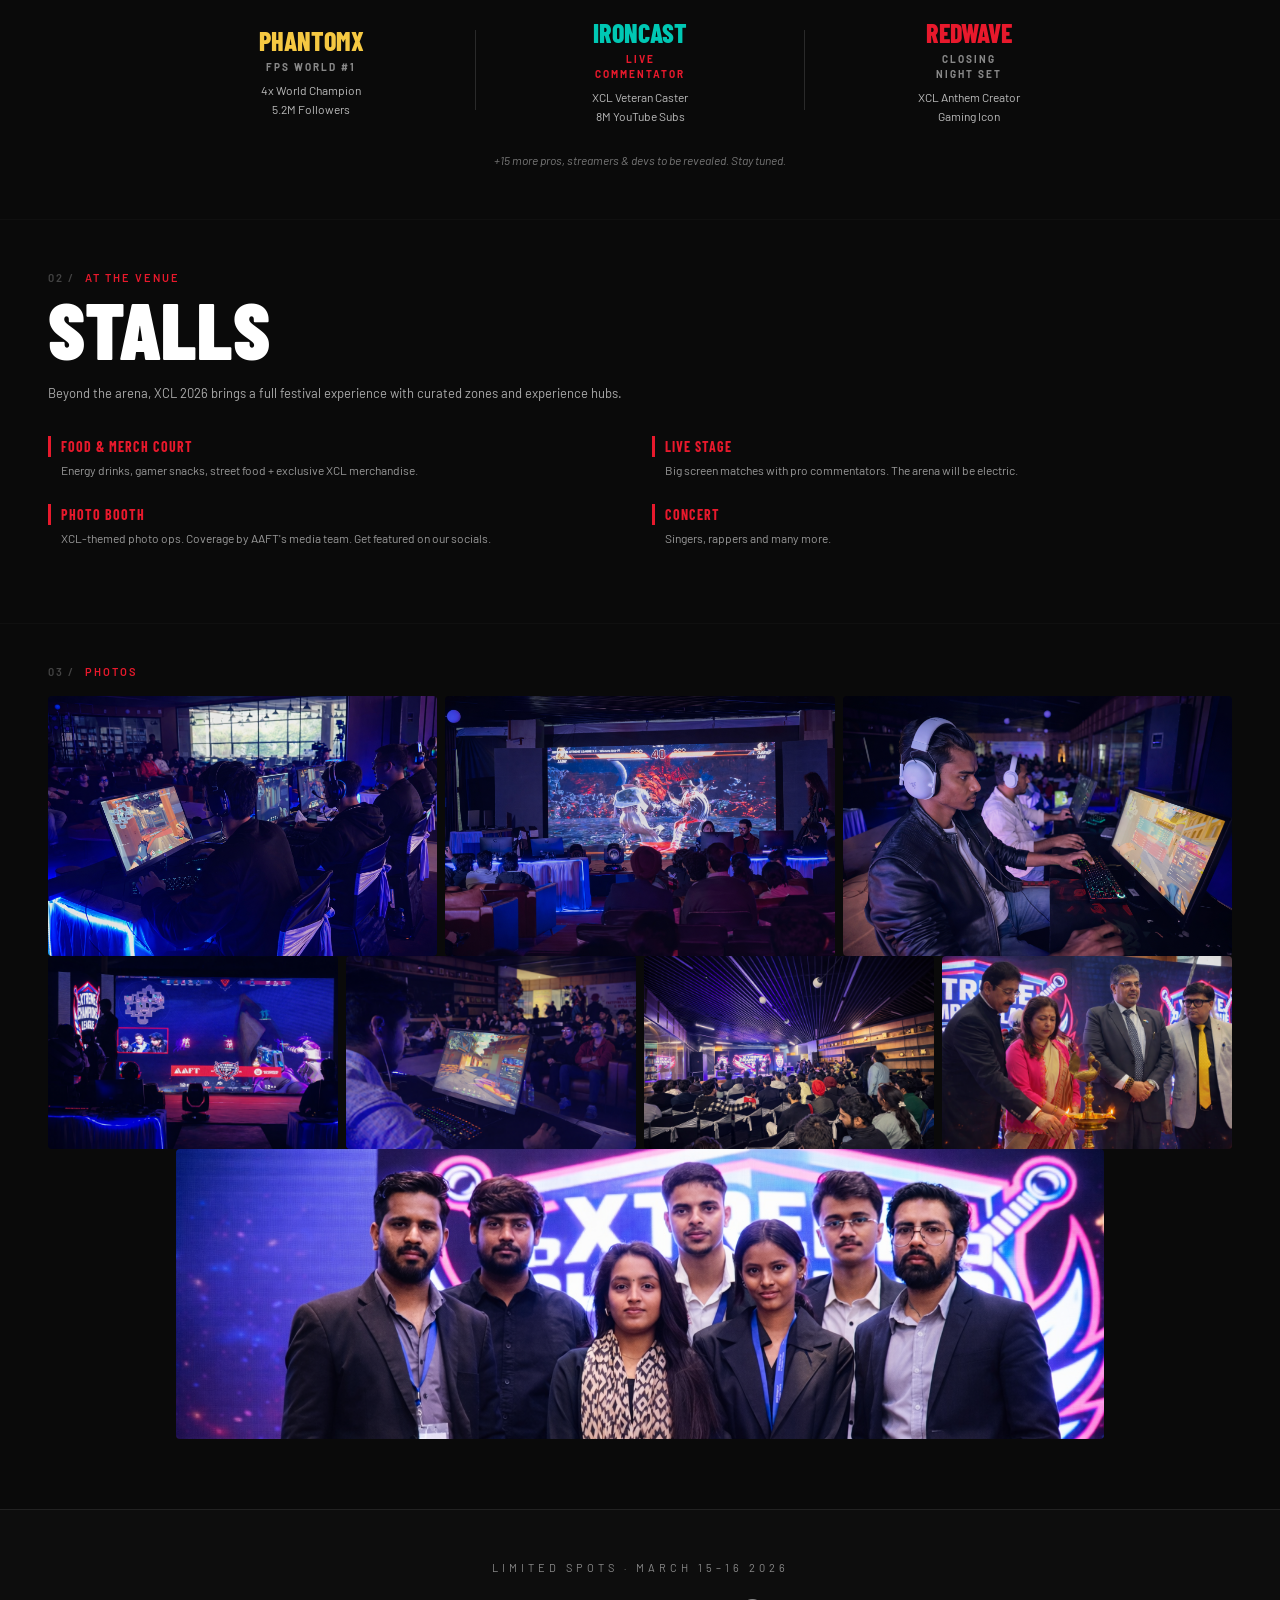
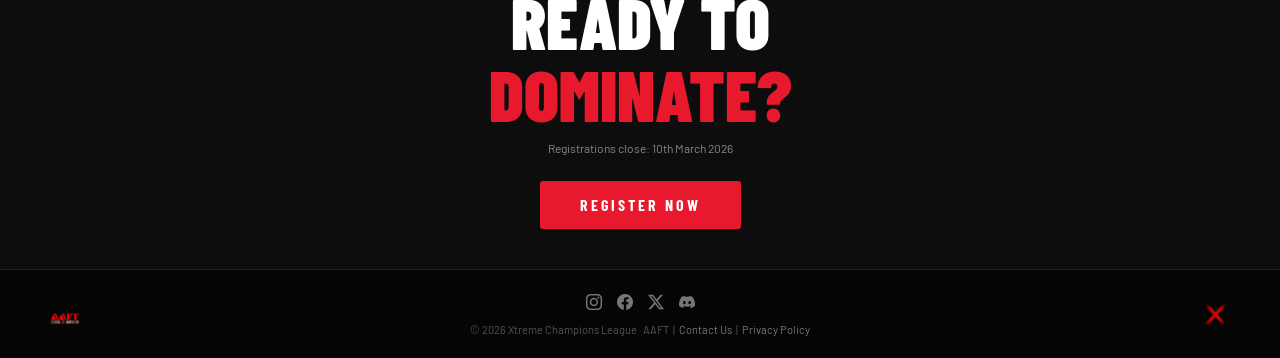
==== commit dedbdfcd: "fixed the hero section errors" ====
--- a/index.html
+++ b/index.html
@@ -67,12 +67,12 @@
       </div>
 
       <!-- Centre: large ✕ separator -->
-      <!-- <div class="col-12 col-md-4 text-center mb-4 mb-md-0">
+      <div class="col-12 col-md-4 text-center mb-4 mb-md-0">
         <div class="hero-x">✕</div>
-      </div> -->
+      </div> 
 
       <!-- Right: XCL logo mark -->
-      <div class="col-12 col-md-4 text-center">
+      <div class="col-12 col-md-4 text-center text-md-end">
         <img src="images/xcl 2.0 final (1).png" class="xcl-logo-img" alt="Xtreme Champions League">
       </div>
 
--- a/style.css
+++ b/style.css
@@ -91,7 +91,7 @@
 .hero-presents {
   font-family: 'Barlow Condensed', sans-serif;
   font-weight: 900;
-  font-size: clamp(36px, 6vw, 60px);
+  font-size: clamp(45px, 6vw, 75px);
   line-height: 1;
   text-transform: uppercase;
 }
@@ -482,7 +482,7 @@
   }
   
   .hero-presents {
-    font-size: clamp(28px, 5vw, 40px);
+    font-size: clamp(35px, 5vw, 50px);
   }
   
   .hero-x {
@@ -681,7 +681,7 @@
   }
   
   .hero-presents {
-    font-size: clamp(24px, 4vw, 32px);
+    font-size: clamp(30px, 4vw, 40px);
   }
   
   .hero-x {
